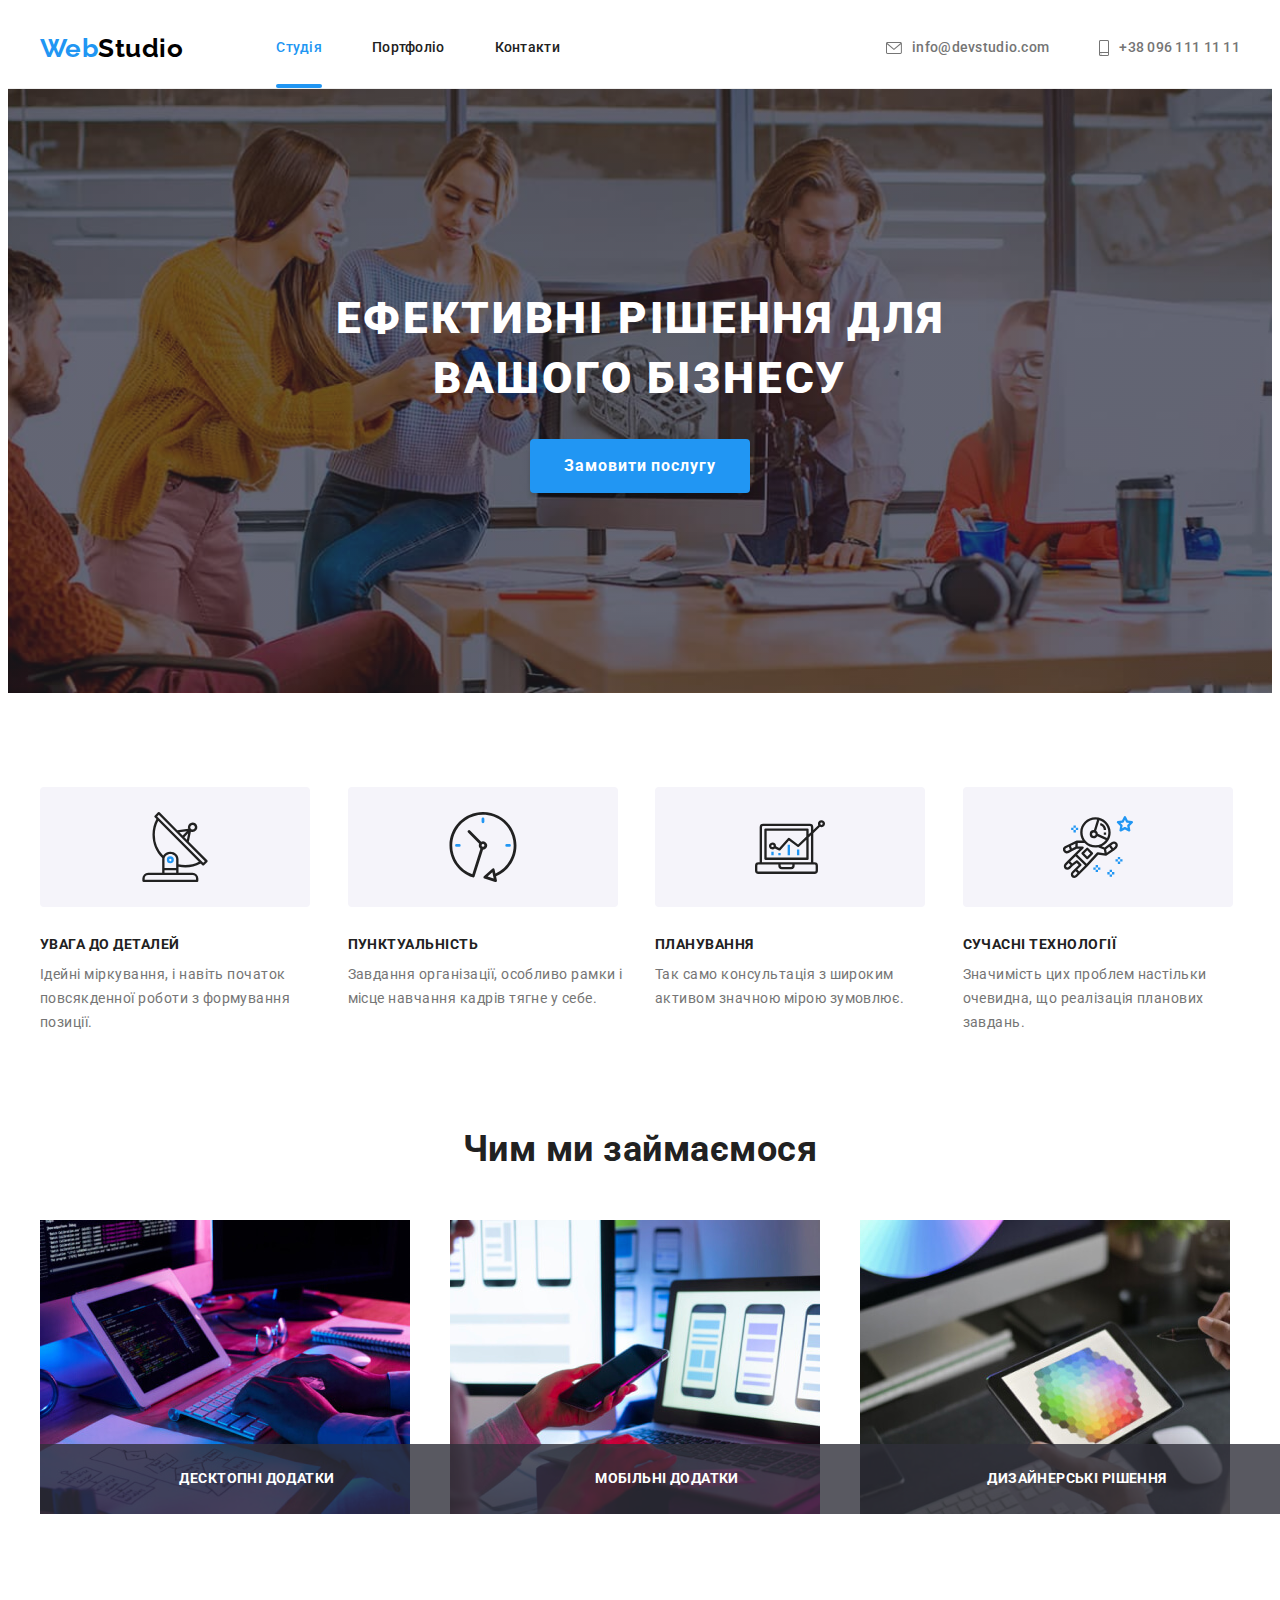
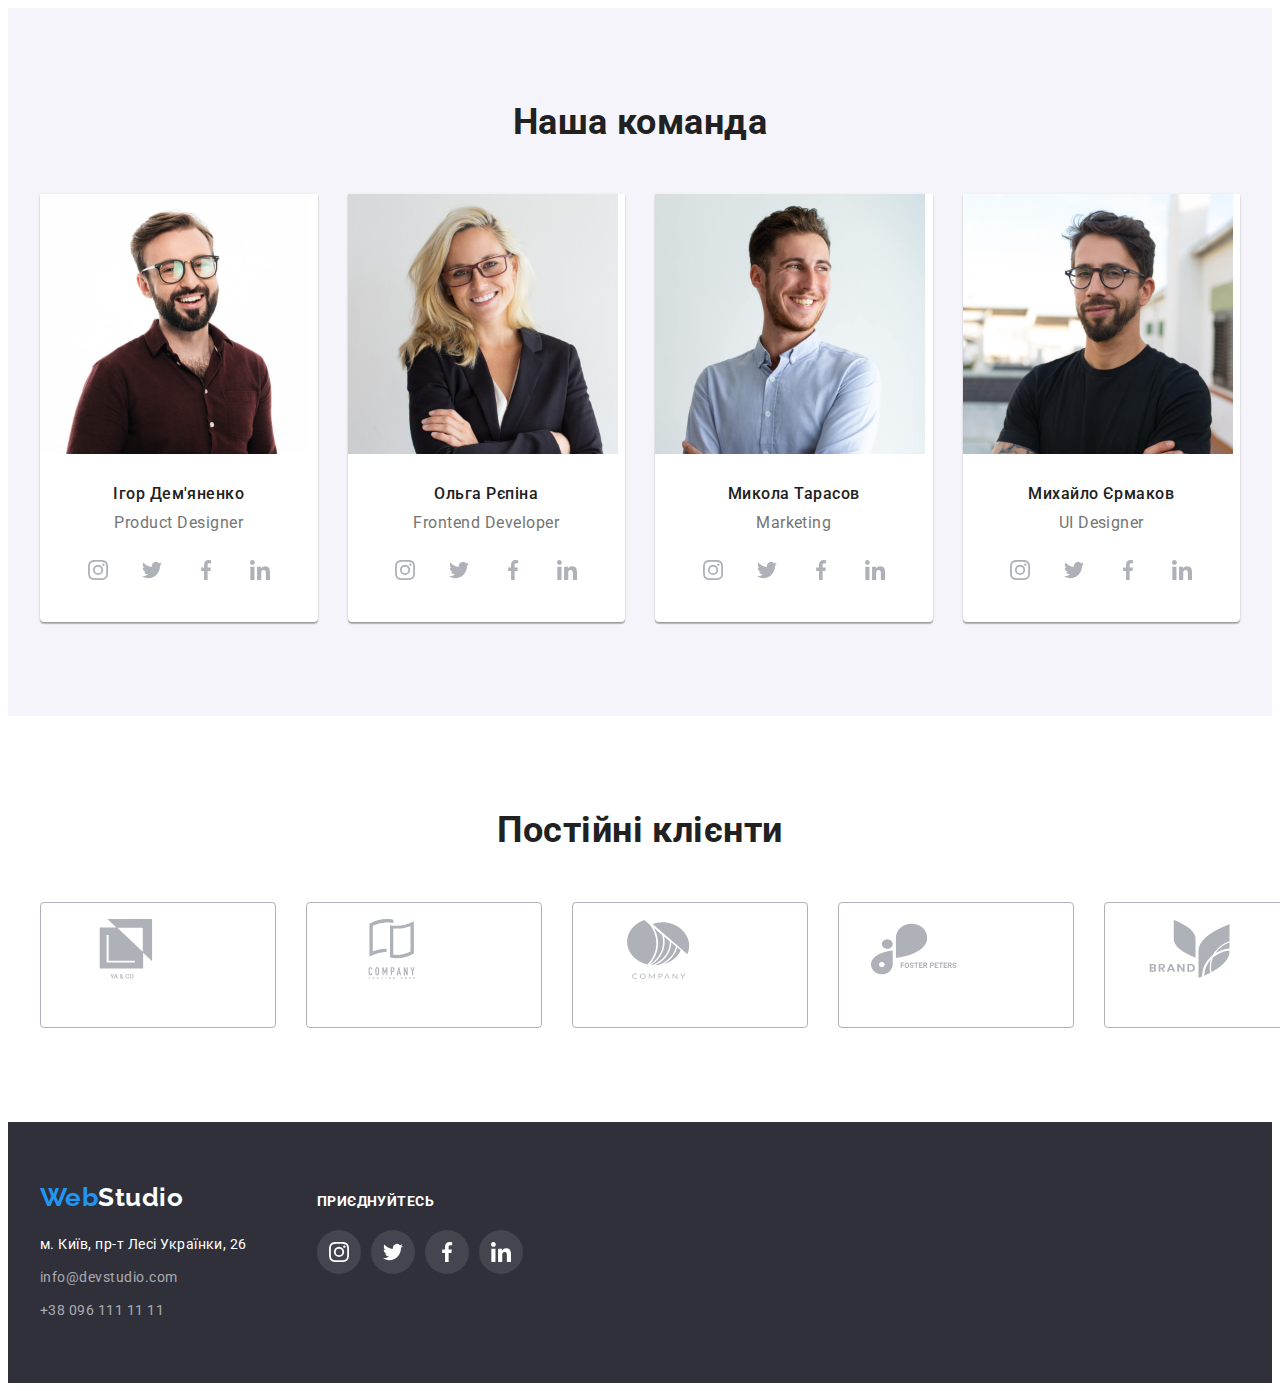
==== index.html @ 5c30cf99 "add positioned elements and animation" ====
<!DOCTYPE html>
<html lang="uk">
  <head>
    <meta charset="UTF-8" />
    <meta http-equiv="X-UA-Compatible" content="IE=edge" />
    <meta name="viewport" content="width=device-width, initial-scale=1.0" />
    <title>WebStudio</title>
    <link rel="preconnect" href="https://fonts.googleapis.com" />
    <link rel="preconnect" href="https://fonts.gstatic.com" crossorigin />
    <link
      href="https://fonts.googleapis.com/css2?family=Raleway:wght@700&family=Roboto:wght@400;500;700&display=swap"
      rel="stylesheet"
    />
    <link
      rel="stylesheet"
      href="https://cdnjs.cloudflare.com/ajax/libs/modern-normalize/1.1.0/modern-normalize.min.css"
      integrity="sha512-wpPYUAdjBVSE4KJnH1VR1HeZfpl1ub8YT/NKx4PuQ5NmX2tKuGu6U/JRp5y+Y8XG2tV+wKQpNHVUX03MfMFn9Q=="
      crossorigin="anonymous"
      referrerpolicy="no-referrer"
    />
    <link rel="stylesheet" href="./css/style.css" />
  </head>
  <body>
    <header class="top-page">
      <div class="container header-nav">
        <nav class="header-nav">
          <a href="./index.html" class="logo link">
            <span class="logo-accent">Web</span>Studio
          </a>
          <ul class="site-nav list">
            <li class="item">
              <a href="./index.html" class="site-nav-link link current">
                Студія
              </a>
            </li>
            <li class="item">
              <a href="./portfolio.html" class="site-nav-link link">
                Портфоліо
              </a>
            </li>
            <li class="item">
              <a href="#" class="site-nav-link link">Контакти</a>
            </li>
          </ul>
        </nav>
        <ul class="auth-nav list">
          <li class="item">
            <a href="mailto:info@devstudio.com" class="auth-nav-link link">
              <svg width="16" height="12" class="auth-nav-icon">
                <use href="./images/symbol-defs.svg#icon-envelope"></use>
              </svg>
              info@devstudio.com
            </a>
          </li>
          <li class="item">
            <a href="tel:+380961111111" class="auth-nav-link link">
              <svg width="10" height="16" class="auth-nav-icon">
                <use href="./images/symbol-defs.svg#icon-smartphone"></use></svg
              >+38 096 111 11 11
            </a>
          </li>
        </ul>
      </div>
    </header>

    <main>
      <section class="hero overlay">
        <h1 class="hero-title">Ефективні рішення для вашого бізнесу</h1>
        <button type="button" class="hero-button" data-modal-open>
          Замовити послугу
        </button>
      </section>

      <section class="features">
        <div class="container">
          <h2 class="features-title visually-hidden">Особливості</h2>
          <ul class="features-link list">
            <li class="features-item item">
              <div class="features-item-img">
                <svg width="70" height="70">
                  <use href="./images/symbol-defs.svg#icon-antenna"></use>
                </svg>
              </div>
              <div class="">
                <h3 class="features-item-title">УВАГА ДО ДЕТАЛЕЙ</h3>
                <p class="feature-descr">
                  Ідейні міркування, і навіть початок повсякденної роботи з
                  формування позиції.
                </p>
              </div>
            </li>
            <li class="features-item item">
              <div class="features-item-img">
                <svg width="70" height="70">
                  <use href="./images/symbol-defs.svg#icon-clock"></use>
                </svg>
              </div>
              <div class="">
                <h3 class="features-item-title">ПУНКТУАЛЬНІСТЬ</h3>
                <p class="feature-descr">
                  Завдання організації, особливо рамки і місце навчання кадрів
                  тягне у себе.
                </p>
              </div>
            </li>
            <li class="features-item item">
              <div class="features-item-img">
                <svg width="70" height="70">
                  <use href="./images/symbol-defs.svg#icon-diagram"></use>
                </svg>
              </div>
              <div class="">
                <h3 class="features-item-title">ПЛАНУВАННЯ</h3>
                <p class="feature-descr">
                  Так само консультація з широким активом значною мірою
                  зумовлює.
                </p>
              </div>
            </li>
            <li class="features-item item">
              <div class="features-item-img">
                <svg width="70" height="70">
                  <use href="./images/symbol-defs.svg#icon-astronaut"></use>
                </svg>
              </div>
              <div class="">
                <h3 class="features-item-title">СУЧАСНІ ТЕХНОЛОГІЇ</h3>
                <p class="feature-descr">
                  Значимість цих проблем настільки очевидна, що реалізація
                  планових завдань.
                </p>
              </div>
            </li>
          </ul>
        </div>
      </section>

      <section class="work">
        <div class="container">
          <h2 class="work-title">Чим ми займаємося</h2>
          <ul class="work-sample list">
            <li class="work-photo">
              <div class="work-thumb">
                <img
                  src="./images/img1.jpeg"
                  alt="людина пише код"
                  width="370"
                  height="294"
                />
                <p class="work-overlay-text">Десктопні додатки</p>
              </div>
            </li>
            <li class="work-photo">
              <div class="work-thumb">
                <img
                  src="./images/img2.jpeg"
                  alt="людина тримає телефон"
                  width="370"
                  height="294"
                />
                <p class="work-overlay-text">Мобільні додатки</p>
              </div>
            </li>
            <li class="work-photo">
              <div class="work-thumb">
                <img
                  src="./images/img3.jpeg"
                  alt="палета кольорів на планшеті"
                  width="370"
                  height="294"
                />
                <p class="work-overlay-text">Дизайнерські рішення</p>
              </div>
            </li>
          </ul>
        </div>
      </section>

      <section class="team section">
        <div class="container">
          <h2 class="team-title">Наша команда</h2>
          <ul class="team-list list">
            <li class="team-item">
              <img
                src="./images/team-img-1.jpeg"
                alt="фото Ігоря Дем'яненка"
                width="270"
                height="260"
              />
              <div class="team-descr">
                <h3 class="team-list-title">Ігор Дем'яненко</h3>
                <p lang="en" class="team-list-descr">Product Designer</p>
                <ul class="team-soc-list">
                  <li class="team-soc-item">
                    <a href="" class="team-soc-link" aria-label="Instagram">
                      <svg width="20" height="20" class="team-soc-icon">
                        <use
                          href="./images/symbol-defs.svg#icon-instagram_team"
                        ></use>
                      </svg>
                    </a>
                  </li>
                  <li class="team-soc-item">
                    <a href="" class="team-soc-link" aria-label="Twitter">
                      <svg width="20" height="20" class="team-soc-icon">
                        <use
                          href="./images/symbol-defs.svg#icon-twitter_team"
                        ></use>
                      </svg>
                    </a>
                  </li>
                  <li class="team-soc-item">
                    <a href="" class="team-soc-link" aria-label="Facebook">
                      <svg width="20" height="20" class="team-soc-icon">
                        <use
                          href="./images/symbol-defs.svg#icon-facebook_team"
                        ></use>
                      </svg>
                    </a>
                  </li>
                  <li class="team-soc-item">
                    <a href="" class="team-soc-link" aria-label="LinkedIn">
                      <svg width="20" height="20" class="team-soc-icon">
                        <use
                          href="./images/symbol-defs.svg#icon-linkedin_team"
                        ></use>
                      </svg>
                    </a>
                  </li>
                </ul>
              </div>
            </li>
            <li class="team-item">
              <img
                src="./images/team-img-2.jpeg"
                alt="фото Ольги Рєпіної"
                width="270"
                height="260"
              />
              <div class="team-descr">
                <h3 class="team-list-title">Ольга Рєпіна</h3>
                <p lang="en" class="team-list-descr">Frontend Developer</p>
                <ul class="team-soc-list">
                  <li class="team-soc-item">
                    <a href="" class="team-soc-link" aria-label="Instagram">
                      <svg width="20" height="20" class="team-soc-icon">
                        <use
                          href="./images/symbol-defs.svg#icon-instagram_team"
                        ></use>
                      </svg>
                    </a>
                  </li>
                  <li class="team-soc-item">
                    <a href="" class="team-soc-link" aria-label="Twitter">
                      <svg width="20" height="20" class="team-soc-icon">
                        <use
                          href="./images/symbol-defs.svg#icon-twitter_team"
                        ></use>
                      </svg>
                    </a>
                  </li>
                  <li class="team-soc-item">
                    <a href="" class="team-soc-link" aria-label="Facebook">
                      <svg width="20" height="20" class="team-soc-icon">
                        <use
                          href="./images/symbol-defs.svg#icon-facebook_team"
                        ></use>
                      </svg>
                    </a>
                  </li>
                  <li class="team-soc-item">
                    <a href="" class="team-soc-link" aria-label="LinkedIn">
                      <svg width="20" height="20" class="team-soc-icon">
                        <use
                          href="./images/symbol-defs.svg#icon-linkedin_team"
                        ></use>
                      </svg>
                    </a>
                  </li>
                </ul>
              </div>
            </li>
            <li class="team-item">
              <img
                src="./images/team-img-3.jpeg"
                alt="фото Миколи Тарасова"
                width="270"
                height="260"
              />
              <div class="team-descr">
                <h3 class="team-list-title">Микола Тарасов</h3>
                <p lang="en" class="team-list-descr">Marketing</p>
                <ul class="team-soc-list">
                  <li class="team-soc-item">
                    <a href="" class="team-soc-link" aria-label="Instagram">
                      <svg width="20" height="20" class="team-soc-icon">
                        <use
                          href="./images/symbol-defs.svg#icon-instagram_team"
                        ></use>
                      </svg>
                    </a>
                  </li>
                  <li class="team-soc-item">
                    <a href="" class="team-soc-link" aria-label="Twitter">
                      <svg width="20" height="20" class="team-soc-icon">
                        <use
                          href="./images/symbol-defs.svg#icon-twitter_team"
                        ></use>
                      </svg>
                    </a>
                  </li>
                  <li class="team-soc-item">
                    <a href="" class="team-soc-link" aria-label="Facebook">
                      <svg width="20" height="20" class="team-soc-icon">
                        <use
                          href="./images/symbol-defs.svg#icon-facebook_team"
                        ></use>
                      </svg>
                    </a>
                  </li>
                  <li class="team-soc-item">
                    <a href="" class="team-soc-link" aria-label="LinkedIn">
                      <svg width="20" height="20" class="team-soc-icon">
                        <use
                          href="./images/symbol-defs.svg#icon-linkedin_team"
                        ></use>
                      </svg>
                    </a>
                  </li>
                </ul>
              </div>
            </li>
            <li class="team-item">
              <img
                src="./images/team-img-4.jpeg"
                alt="фото Михайла Єрмакова"
                width="270"
                height="260"
              />
              <div class="team-descr">
                <h3 class="team-list-title">Михайло Єрмаков</h3>
                <p lang="en" class="team-list-descr">UI Designer</p>
                <ul class="team-soc-list">
                  <li class="team-soc-item">
                    <a href="" class="team-soc-link" aria-label="Instagram">
                      <svg width="20" height="20" class="team-soc-icon">
                        <use
                          href="./images/symbol-defs.svg#icon-instagram_team"
                        ></use>
                      </svg>
                    </a>
                  </li>
                  <li class="team-soc-item">
                    <a href="" class="team-soc-link" aria-label="Twitter">
                      <svg width="20" height="20" class="team-soc-icon">
                        <use
                          href="./images/symbol-defs.svg#icon-twitter_team"
                        ></use>
                      </svg>
                    </a>
                  </li>
                  <li class="team-soc-item">
                    <a href="" class="team-soc-link" aria-label="Facebook">
                      <svg width="20" height="20" class="team-soc-icon">
                        <use
                          href="./images/symbol-defs.svg#icon-facebook_team"
                        ></use>
                      </svg>
                    </a>
                  </li>
                  <li class="team-soc-item">
                    <a href="" class="team-soc-link" aria-label="LinkedIn">
                      <svg width="20" height="20" class="team-soc-icon">
                        <use
                          href="./images/symbol-defs.svg#icon-linkedin_team"
                        ></use>
                      </svg>
                    </a>
                  </li>
                </ul>
              </div>
            </li>
          </ul>
        </div>
      </section>

      <section class="clients section">
        <div class="container">
          <h2 class="clients-title">Постійні клієнти</h2>
          <ul class="clients-list list">
            <li class="clients-list-item">
              <a href="" class="clients-list-link">
                <svg class="clients-icon" width="106" height="60">
                  <use href="./images/symbol-defs.svg#icon-client1"></use>
                </svg>
              </a>
            </li>
            <li class="clients-list-item">
              <a href="" class="clients-list-link">
                <svg class="clients-icon" width="106" height="60">
                  <use href="./images/symbol-defs.svg#icon-client2"></use>
                </svg>
              </a>
            </li>
            <li class="clients-list-item">
              <a href="" class="clients-list-link">
                <svg class="clients-icon" width="106" height="60">
                  <use href="./images/symbol-defs.svg#icon-client3"></use>
                </svg>
              </a>
            </li>
            <li class="clients-list-item">
              <a href="" class="clients-list-link">
                <svg class="clients-icon" width="106" height="60">
                  <use href="./images/symbol-defs.svg#icon-client4"></use>
                </svg>
              </a>
            </li>
            <li class="clients-list-item">
              <a href="" class="clients-list-link">
                <svg class="clients-icon" width="106" height="60">
                  <use href="./images/symbol-defs.svg#icon-client5"></use>
                </svg>
              </a>
            </li>
            <li class="clients-list-item">
              <a href="" class="clients-list-link">
                <svg class="clients-icon" width="106" height="60">
                  <use href="./images/symbol-defs.svg#icon-client6"></use>
                </svg>
              </a>
            </li>
          </ul>
        </div>
      </section>
    </main>

    <footer class="bottom-page">
      <div class="footer-container container">
        <div class="footer-nav">
          <a href="#" class="footer-logo link">
            <span class="footer-logo-accent">Web</span>Studio
          </a>
          <address>
            <ul class="footer-nav-address list">
              <li class="footer-nav-item item">
                <a
                  href="https://goo.gl/maps/T1ktbeCNpbdaZyWX9"
                  target="_blank"
                  rel="noopenner noreferrer nofollow"
                  class="footer-nav-link-address link"
                >
                  м. Київ, пр-т Лесі Українки, 26
                </a>
              </li>
              <li class="footer-nav-item item">
                <a
                  href="mailto:info@devstudio.com"
                  class="footer-nav-link link"
                >
                  info@devstudio.com
                </a>
              </li>
              <li class="footer-nav-item item">
                <a href="tel:+380961111111" class="footer-nav-link link">
                  +38 096 111 11 11
                </a>
              </li>
            </ul>
          </address>
        </div>
        <div class="footer-soc">
          <h3 class="footer-soc-title">приєднуйтесь</h3>
          <ul class="footer-soc-list">
            <li class="footer-soc-item">
              <a href="" class="footer-soc-link" aria-label="Instagram">
                <svg width="20" height="20" class="footer-soc-icon">
                  <use
                    href="./images/symbol-defs.svg#icon-instagram_team"
                  ></use>
                </svg>
              </a>
            </li>
            <li class="footer-soc-item">
              <a href="" class="footer-soc-link" aria-label="Twitter">
                <svg width="20" height="20" class="footer-soc-icon">
                  <use href="./images/symbol-defs.svg#icon-twitter_team"></use>
                </svg>
              </a>
            </li>
            <li class="footer-soc-item">
              <a href="" class="footer-soc-link" aria-label="Facebook">
                <svg width="20" height="20" class="footer-soc-icon">
                  <use href="./images/symbol-defs.svg#icon-facebook_team"></use>
                </svg>
              </a>
            </li>
            <li class="footer-soc-item">
              <a href="" class="footer-soc-link" aria-label="LinkedIn">
                <svg width="20" height="20" class="footer-soc-icon">
                  <use href="./images/symbol-defs.svg#icon-linkedin_team"></use>
                </svg>
              </a>
            </li>
          </ul>
        </div>
      </div>
    </footer>
    <div class="backdrop is-hidden" data-modal>
      <div class="modal">
        <button type="button" class="modal-btn" data-modal-close>
          <svg class="modal-close-icon" width="18" height="18">
            <use href="./images/symbol-defs.svg#icon-close-btn"></use>
          </svg>
        </button>
      </div>
    </div>
    <script src="./js/modal.js"></script>
  </body>
</html>
---- css/style.css ----
:root {
  --primary-text-color: #212121;
  --secondary-text-color: #757575;
  --accent-color: #2196f3;
  --accent-hover-color: #188ce8;
  --container-bg-color: #ffffff;
  --container-border-color: #eeeeee;
  --button-bg-color: #f5f4fa;
  --logo-main-color: #000000;
  --footer-background-color: #2f303a;
  --footer-link-color: rgba(255, 255, 255, 0.6);
  --soc-clients-color: #afb1b8;
  --grid-overlay-color: rgba(33, 150, 243, 0.9);
}

p,
h1,
h2,
h3,
h4,
h5,
h6 {
  margin: 0;
}

ul,
ol {
  margin: 0;
  padding-left: 0;
  list-style: none;
}

button {
  cursor: pointer;
}

address {
  font-style: normal;
}

a {
  color: currentColor;
  text-decoration: none;
}

img {
  display: block;
}

body {
  font-family: "Roboto", sans serif;
  color: var(--primary-text-color);
  background-color: var(--container-bg-color);
  letter-spacing: 0.03em;
}

.container {
  width: 1200px;
  padding-left: 15px;
  padding-right: 15px;
  /* outline: 2px solid red; */
  margin: 0 auto;
}

.section {
  padding-top: 94px;
  padding-bottom: 94px;
}

.list {
  list-style: none;
  color: var(--primary-text-color);
  padding: 0;
  margin: 0;
}

.link {
  text-decoration: none;
  padding: 0;
  margin: 0;
}

.link.current {
  color: var(--accent-color);
}

/* ----------------Header---------------- */

.header-nav {
  display: flex;
  align-items: center;
}

.logo {
  font-family: "Raleway", sans-serif;
  font-weight: 700;
  font-size: 26px;
  line-height: 1.19;
  color: var(--logo-main-color);
}

span.logo-accent {
  color: var(--accent-color);
}

.site-nav {
  display: flex;
  margin-left: 93px;
}

.site-nav .item {
  margin-right: 50px;
}

.site-nav .item:last-child {
  margin-right: 0;
}

.site-nav .link {
  display: block;
  padding-top: 32px;
  padding-bottom: 32px;
}

.site-nav-link {
  position: relative;
  color: var(--primary-text-color);
  font-weight: 500;
  font-size: 14px;
  line-height: 1.14;
  letter-spacing: 0.02em;
  font-style: normal;
  transition: color 250ms cubic-bezier(0.4, 0, 0.2, 1);
}

.auth-nav {
  display: flex;
  margin-left: auto;
  align-items: center;
}

.auth-nav .item {
  margin-right: 50px;
}

.auth-nav .item:last-child {
  margin-right: 0;
}

.auth-nav .link {
  padding-top: 32px;
  padding-bottom: 32px;
}

.auth-nav-link {
  position: relative;
  color: var(--secondary-text-color);
  display: flex;
  align-items: center;
  font-weight: 500;
  font-size: 14px;
  line-height: 1.14;
  letter-spacing: 0.02em;
  transition: color 250ms cubic-bezier(0.4, 0, 0.2, 1);
}

.site-nav-link:hover,
.site-nav-link:focus {
  color: var(--accent-color);
}

.current::after {
  content: "";
  position: absolute;
  bottom: 0;
  left: 0;
  display: block;
  width: 100%;
  height: 4px;
  background: var(--accent-color);
  border-radius: 2px;
}

.auth-nav-link:hover,
.auth-nav-link:focus {
  color: var(--accent-color);
}

.auth-nav-icon {
  margin-right: 10px;
  fill: currentColor;
  transition: fill 250ms cubic-bezier(0.4, 0, 0.2, 1);
}

.auth-nav-icon:hover,
.auth-nav-icon:focus {
  fill: var(--accent-color);
}

header.top-page {
  border-bottom: 1px solid var(--container-border-color);
}

/* ------------------Hero----------------- */
.hero {
  padding-top: 200px;
  padding-bottom: 200px;
  text-align: center;
  margin: 0 auto;
}

.overlay {
  max-width: 1600px;
  background-image: linear-gradient(
      to right,
      rgba(47, 48, 58, 0.4),
      rgba(47, 48, 58, 0.4)
    ),
    url(../images/team.jpeg);
  background-color: #c4c4c4;
  background-repeat: no-repeat;
  background-position: center;
  background-size: cover;
}

.hero-title {
  color: var(--container-bg-color);
  font-weight: 900;
  font-size: 44px;
  line-height: 1.36;
  text-align: center;
  letter-spacing: 0.06em;
  text-transform: uppercase;
  max-width: 696px;
  margin: 0 auto;
  margin-bottom: 30px;
}

.hero-button {
  font-family: inherit;
  color: var(--container-bg-color);
  background: var(--accent-color);
  cursor: pointer;
  font-weight: 700;
  font-size: 16px;
  line-height: 1.88;
  letter-spacing: 0.06em;
  border-color: transparent;
  margin: 0 auto;
  padding: 10px 32px;
  min-width: 216px;
  text-align: center;
  box-shadow: 0px 4px 4px rgba(0, 0, 0, 0.15);
  border-radius: 4px;
  transition: background-color 250ms cubic-bezier(0.4, 0, 0.2, 1);
}

.hero-button:hover {
  color: var(--container-bg-color);
  background-color: var(--accent-hover-color);
}

/* ---------------features--------------- */

.features {
  padding-top: 94px;
  padding-bottom: 47px;
  /* border: 1px solid red; */
}

.features-link {
  display: flex;
  gap: 30px;
  /* border: 1px solid red; */
}

.features-item {
  flex-basis: calc((100% - 3 * 30px) / 4);
}

.features-item-img {
  display: flex;
  width: 270px;
  height: 120px;
  background-color: var(--button-bg-color);
  border-radius: 4px;
  align-items: center;
  justify-content: center;
  margin-bottom: 30px;
}

.features-item-title {
  font-weight: 700;
  font-size: 14px;
  line-height: 1.14;
  text-transform: uppercase;
  color: var(--primary-text-color);
  margin-bottom: 10px;
}

.feature-descr {
  font-size: 14px;
  line-height: 1.71;
  color: var(--secondary-text-color);
}

.work {
  padding-top: 47px;
  padding-bottom: 94px;
  /* border: 1px solid red; */
}
.work-title {
  margin-bottom: 50px;
}

.work-sample {
  display: flex;
  gap: 30px;
}
.work-photo {
  flex-basis: calc((100% - 60px) / 3);
}

.work-title,
.team-title,
.clients-title {
  color: var(--primary-text-color);
  font-weight: 700;
  font-size: 36px;
  line-height: 1.16;
  text-align: center;
}

.work-thumb {
  position: relative;
}

.work-overlay-text {
  position: absolute;
  bottom: 0;
  left: 0;
  font-weight: 700;
  font-size: 14px;
  line-height: 1.14;
  text-align: center;
  letter-spacing: 0.03em;
  text-transform: uppercase;
  color: var(--container-bg-color);
  background-color: rgba(47, 48, 58, 0.8);
  width: 100%;
  padding: 27px;
}

/* -----------------Team--------------- */
.team {
  background-color: var(--button-bg-color);
}

.team-title {
  margin-bottom: 50px;
}

.team-list {
  display: flex;
  gap: 30px;
}

.team-item {
  background-color: var(--container-bg-color);
  flex-basis: calc((100% - (3 * 30px)) / 4);
  box-shadow: 0px 1px 3px rgba(0, 0, 0, 0.12), 0px 1px 1px rgba(0, 0, 0, 0.14),
    0px 2px 1px rgba(0, 0, 0, 0.2);
  border-radius: 0px 0px 4px 4px;
}

.team-descr {
  padding-top: 30px;
  padding-bottom: 30px;
  text-align: center;
}

.team-list-title {
  color: var(--primary-text-color);
  font-weight: 500;
  font-size: 16px;
  line-height: 1.189;
  margin-bottom: 10px;
}

.team-list-descr {
  color: var(--secondary-text-color);
  font-size: 16px;
  line-height: 1.19;
  margin-bottom: 16px;
}

.team-soc-list {
  display: flex;
  align-items: center;
  justify-content: center;
  gap: 10px;
}

.team-soc-link {
  position: relative;
  color: var(--soc-clients-color);
  display: flex;
  align-items: center;
  justify-content: center;
  width: 44px;
  height: 44px;
  border-radius: 50%;
  transition: background-color 250ms cubic-bezier(0.4, 0, 0.2, 1),
    color 250ms cubic-bezier(0.4, 0, 0.2, 1);
}

.team-soc-icon {
  fill: currentColor;
}

.team-soc-link:hover,
.team-soc-link:focus {
  background-color: var(--accent-color);
  color: var(--container-bg-color);
}

/* ------------Клієнти------------ */

.clients-title {
  text-align: center;
  margin-bottom: 50px;
}

.clients-list {
  display: flex;
  gap: 30px;
}

.clients-list-item {
  flex-basis: calc((100% - 5 * 30px) / 6);
}

.clients-list-link {
  display: flex;
  width: 170px;
  height: 92px;
  color: var(--soc-clients-color);
  border: 1px solid var(--soc-clients-color);
  border-radius: 4px;
  padding: 16px 32px;
  transition: color 250ms cubic-bezier(0.4, 0, 0.2, 1),
    border-color 250ms cubic-bezier(0.4, 0, 0.2, 1);
}

.clients-icon {
  fill: currentColor;
}

.clients-list-link:hover,
.clients-list-link:focus {
  color: var(--accent-color);
  border-color: var(--accent-color);
}

/* ---------------Footer------------ */

.bottom-page {
  background-color: var(--footer-background-color);
  padding-top: 60px;
  padding-bottom: 60px;
}
.footer-nav {
  display: block;
  margin-right: 70px;
}

.footer-logo {
  font-family: "Raleway", sans-serif;
  font-weight: 700;
  font-size: 26px;
  line-height: 1.19;
  color: var(--container-bg-color);
  display: block;
  margin-bottom: 20px;
}

span.footer-logo-accent {
  color: var(--accent-color);
}

.footer-nav-item:not(:last-child) {
  margin-bottom: 9px;
}
.footer-nav-link {
  color: var(--footer-link-color);
  font-style: normal;
  font-size: 14px;
  line-height: 1.71;
  display: block;
  transition: color 250ms cubic-bezier(0.4, 0, 0.2, 1);
}

.footer-nav-link:hover,
.footer-nav-link:focus {
  color: var(--accent-color);
}

.footer-nav-link-address {
  color: var(--container-bg-color);
  font-style: normal;
  font-size: 14px;
  line-height: 1.71;
  display: inline-block;
  transition: color 250ms cubic-bezier(0.4, 0, 0.2, 1);
}

.footer-nav-link-address:hover,
.footer-nav-link-address:focus {
  color: var(--accent-color);
}

.footer-nav-address .link {
  display: block;
}

.footer-container {
  display: flex;
  align-items: center;
  align-items: baseline;
}

.footer-soc-title {
  display: block;
  font-weight: 700;
  font-size: 14px;
  line-height: 1.14;
  letter-spacing: 0.03em;
  text-transform: uppercase;

  color: var(--container-bg-color);
  margin-bottom: 20px;
}

.footer-soc-list {
  display: flex;
  align-items: center;
  justify-content: center;
  height: 100%;
  gap: 10px;
}

.footer-soc-link {
  color: var(--container-bg-color);
  display: flex;
  align-items: center;
  justify-content: center;
  width: 44px;
  height: 44px;
  border-radius: 50%;
  background-color: rgba(255, 255, 255, 0.1);
  transition: background-color 250ms cubic-bezier(0.4, 0, 0.2, 1);
}

.footer-soc-icon {
  fill: currentColor;
}

.footer-soc-link:hover,
.footer-soc-link:focus {
  background-color: var(--accent-color);
}

/* -----------------Portfolio---------------- */

.portfolio {
  background-color: var(--container-bg-color);
}
.portfolio-nav {
  display: flex;
  justify-content: center;
  margin-bottom: 50px;
  list-style: none;
  gap: 8px;
}

.portfolio-button {
  font-family: inherit;
  color: var(--primary-text-color);
  background-color: var(--button-bg-color);
  cursor: pointer;
  font-weight: 500;
  font-size: 16px;
  line-height: 1.62;
  letter-spacing: 0.03em;
  border-color: transparent;
  border-radius: 4px;
  padding: 6px 25px;
  transition: color 250ms cubic-bezier(0.4, 0, 0.2, 1),
    background-color 250ms cubic-bezier(0.4, 0, 0.2, 1),
    box-shadow 250ms cubic-bezier(0.4, 0, 0.2, 1);
}

.portfolio-button:hover,
.portfolio-button:focus {
  color: var(--container-bg-color);
  background-color: var(--accent-color);
  box-shadow: 0px 3px 1px rgba(0, 0, 0, 0.1), 0px 1px 2px rgba(0, 0, 0, 0.08),
    0px 2px 2px rgba(0, 0, 0, 0.12);
}

.portfolio-grid {
  display: flex;
  flex-wrap: wrap;
  justify-content: space-between;
  gap: 30px;
}

.grid-item {
  flex-basis: calc((100% - 60px) / 3);
}

.grid-link {
  position: relative;
  display: block;
  background-color: var(--container-bg-color);
  transition: box-shadow 250ms cubic-bezier(0.4, 0, 0.2, 1);
}

.grid-link:hover,
.grid-link:focus {
  box-shadow: 0px 1px 1px rgba(0, 0, 0, 0.12), 0px 4px 4px rgba(0, 0, 0, 0.06),
    1px 4px 6px rgba(0, 0, 0, 0.16);
}

.grid-link:hover .thumb-overlay-text,
.grid-link:focus .thumb-overlay-text {
  transform: translateY(0);
}

.grid-item-text {
  padding: 20px 24px;
  border-left: 1px solid var(--container-border-color);
  border-right: 1px solid var(--container-border-color);
  border-bottom: 1px solid var(--container-border-color);
}

.link-title {
  font-weight: 700;
  font-size: 18px;
  line-height: 2;
  letter-spacing: 0.06em;
  color: var(--primary-text-color);
}

.link-descr {
  font-size: 16px;
  line-height: 1.88;
  color: var(--secondary-text-color);
}

.visually-hidden {
  position: absolute;
  width: 1px;
  height: 1px;
  margin: -1px;
  border: 0;
  padding: 0;
  white-space: nowrap;
  clip-path: inset(100%);
  clip: rect(0 0 0 0);
  overflow: hidden;
}

/* Портфоліо */

.grid-thumb {
  position: relative;
  overflow: hidden;
}

.thumb-overlay-text {
  position: absolute;
  top: 0;
  left: 0;
  font-size: 18px;
  line-height: 1.56;
  letter-spacing: 0.03em;
  color: var(--container-bg-color);
  background-color: var(--grid-overlay-color);
  padding: 63px 24px;
  height: 100%;
  transform: translateY(100%);
  transition: transform 250ms cubic-bezier(0.4, 0, 0.2, 1);
  overflow: auto;
}

.backdrop {
  position: fixed;
  top: 0;
  width: 100%;
  height: 100%;
  background-color: rgba(0, 0, 0, 0.2);
  transition: opacity 300ms linear, visibility 300ms linear;
}

.modal {
  position: absolute;
  width: 528px;
  min-height: 581px;
  background-color: #ffffff;
  box-shadow: 0px 1px 3px rgba(0, 0, 0, 0.12), 0px 1px 1px rgba(0, 0, 0, 0.14),
    0px 2px 1px rgba(0, 0, 0, 0.2);
  border-radius: 4px;
  top: 50%;
  left: 50%;
  transform: translate(-50%, -50%) scale(1);
  transition: transform 1000ms cubic-bezier(0.4, 0, 0.2, 1);
}

.backdrop.is-hidden .modal {
  transform: translate(-50%, -50%) scale(0);
}

.modal-btn {
  position: absolute;
  width: 30px;
  height: 30px;
  border: 1px solid #909090;
  border-radius: 50%;
  background-color: transparent;
  right: 10px;
  top: 10px;
  display: flex;
  align-items: center;
  justify-content: center;
  padding: 0;
  cursor: pointer;
}

.is-hidden {
  opacity: 0;
  visibility: hidden;
  pointer-events: none;
}
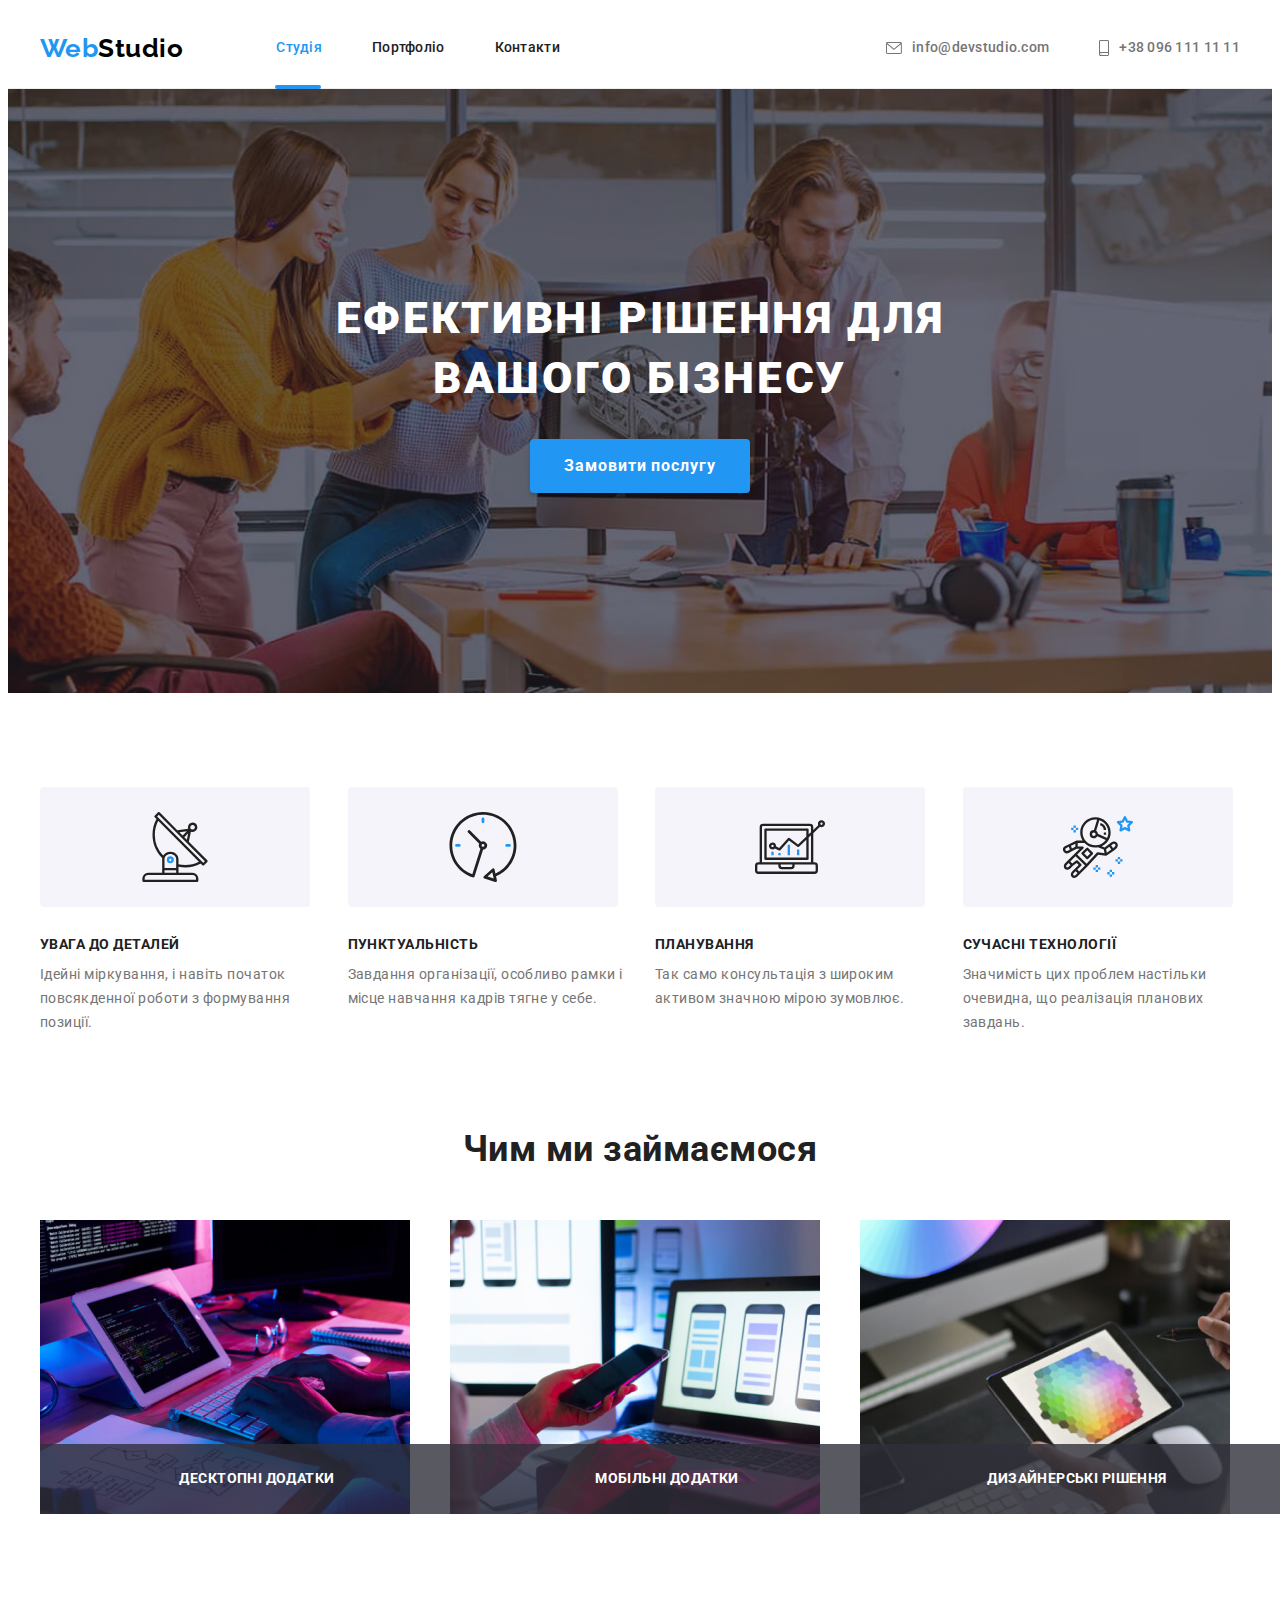
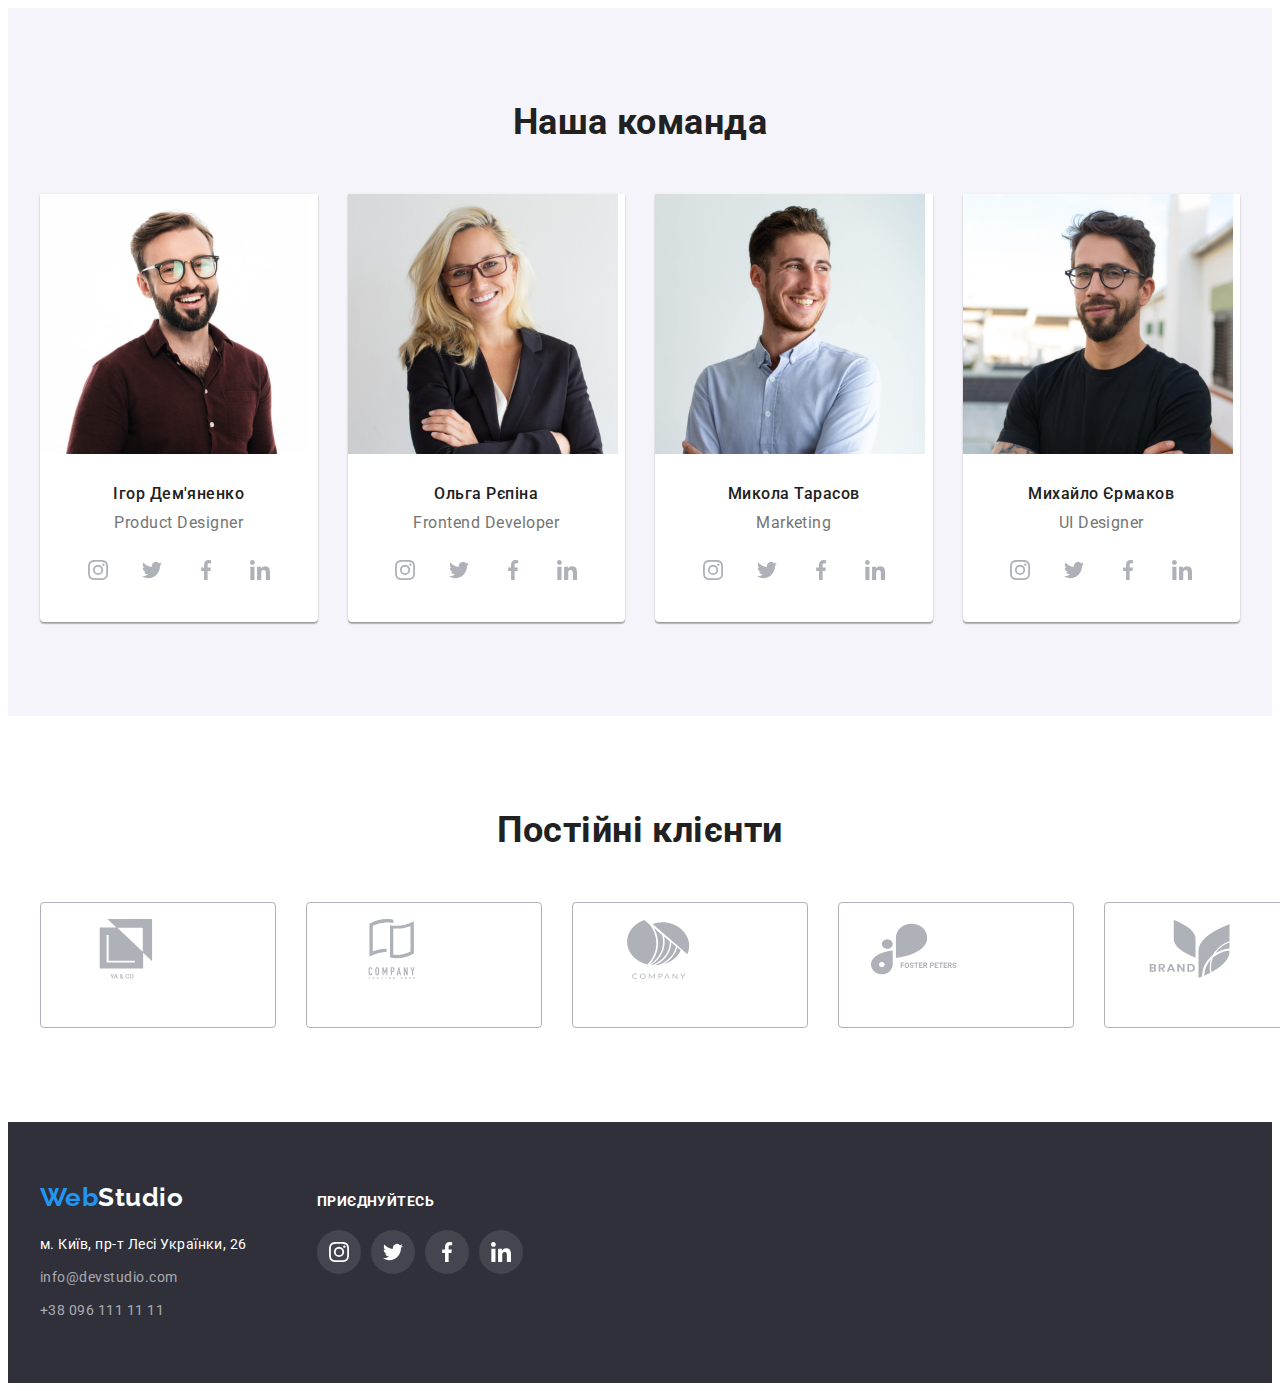
==== commit 007c115f: "edits to HW" ====
--- a/index.html
+++ b/index.html
@@ -17,6 +17,10 @@
       integrity="sha512-wpPYUAdjBVSE4KJnH1VR1HeZfpl1ub8YT/NKx4PuQ5NmX2tKuGu6U/JRp5y+Y8XG2tV+wKQpNHVUX03MfMFn9Q=="
       crossorigin="anonymous"
       referrerpolicy="no-referrer"
+    />
+    <link
+      rel="stylesheet"
+      href="https://cdnjs.cloudflare.com/ajax/libs/animate.css/4.1.1/animate.min.css"
     />
     <link rel="stylesheet" href="./css/style.css" />
   </head>
@@ -65,7 +69,9 @@
 
     <main>
       <section class="hero overlay">
-        <h1 class="hero-title">Ефективні рішення для вашого бізнесу</h1>
+        <h1 class="hero-title animate__animated animate__pulse">
+          Ефективні рішення для вашого бізнесу
+        </h1>
         <button type="button" class="hero-button" data-modal-open>
           Замовити послугу
         </button>
--- a/css/style.css
+++ b/css/style.css
@@ -81,6 +81,7 @@
 }
 
 .link.current {
+  position: relative;
   color: var(--accent-color);
 }
 
@@ -123,7 +124,6 @@
 }
 
 .site-nav-link {
-  position: relative;
   color: var(--primary-text-color);
   font-weight: 500;
   font-size: 14px;
@@ -153,7 +153,6 @@
 }
 
 .auth-nav-link {
-  position: relative;
   color: var(--secondary-text-color);
   display: flex;
   align-items: center;
@@ -179,6 +178,7 @@
   height: 4px;
   background: var(--accent-color);
   border-radius: 2px;
+  margin: -1px;
 }
 
 .auth-nav-link:hover,
@@ -402,7 +402,6 @@
 }
 
 .team-soc-link {
-  position: relative;
   color: var(--soc-clients-color);
   display: flex;
   align-items: center;
@@ -620,7 +619,6 @@
 }
 
 .grid-link {
-  position: relative;
   display: block;
   background-color: var(--container-bg-color);
   transition: box-shadow 250ms cubic-bezier(0.4, 0, 0.2, 1);
